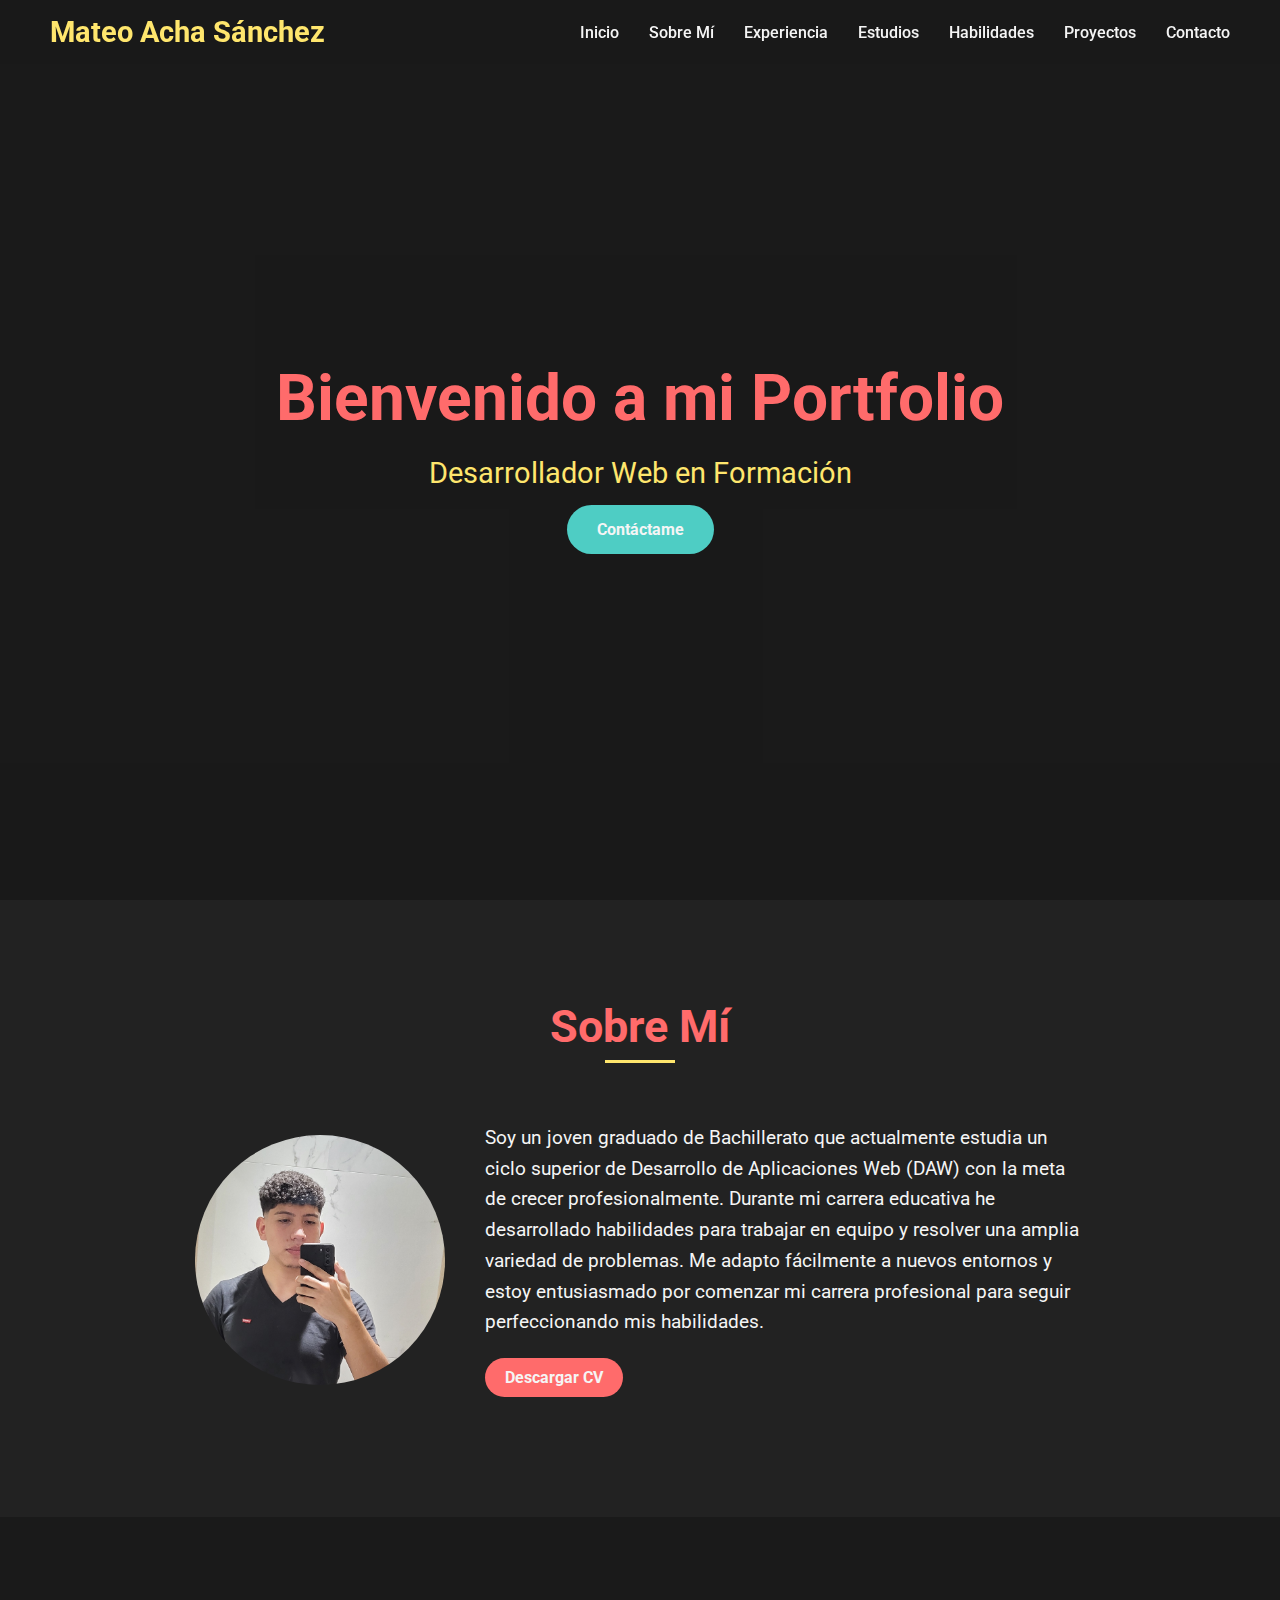
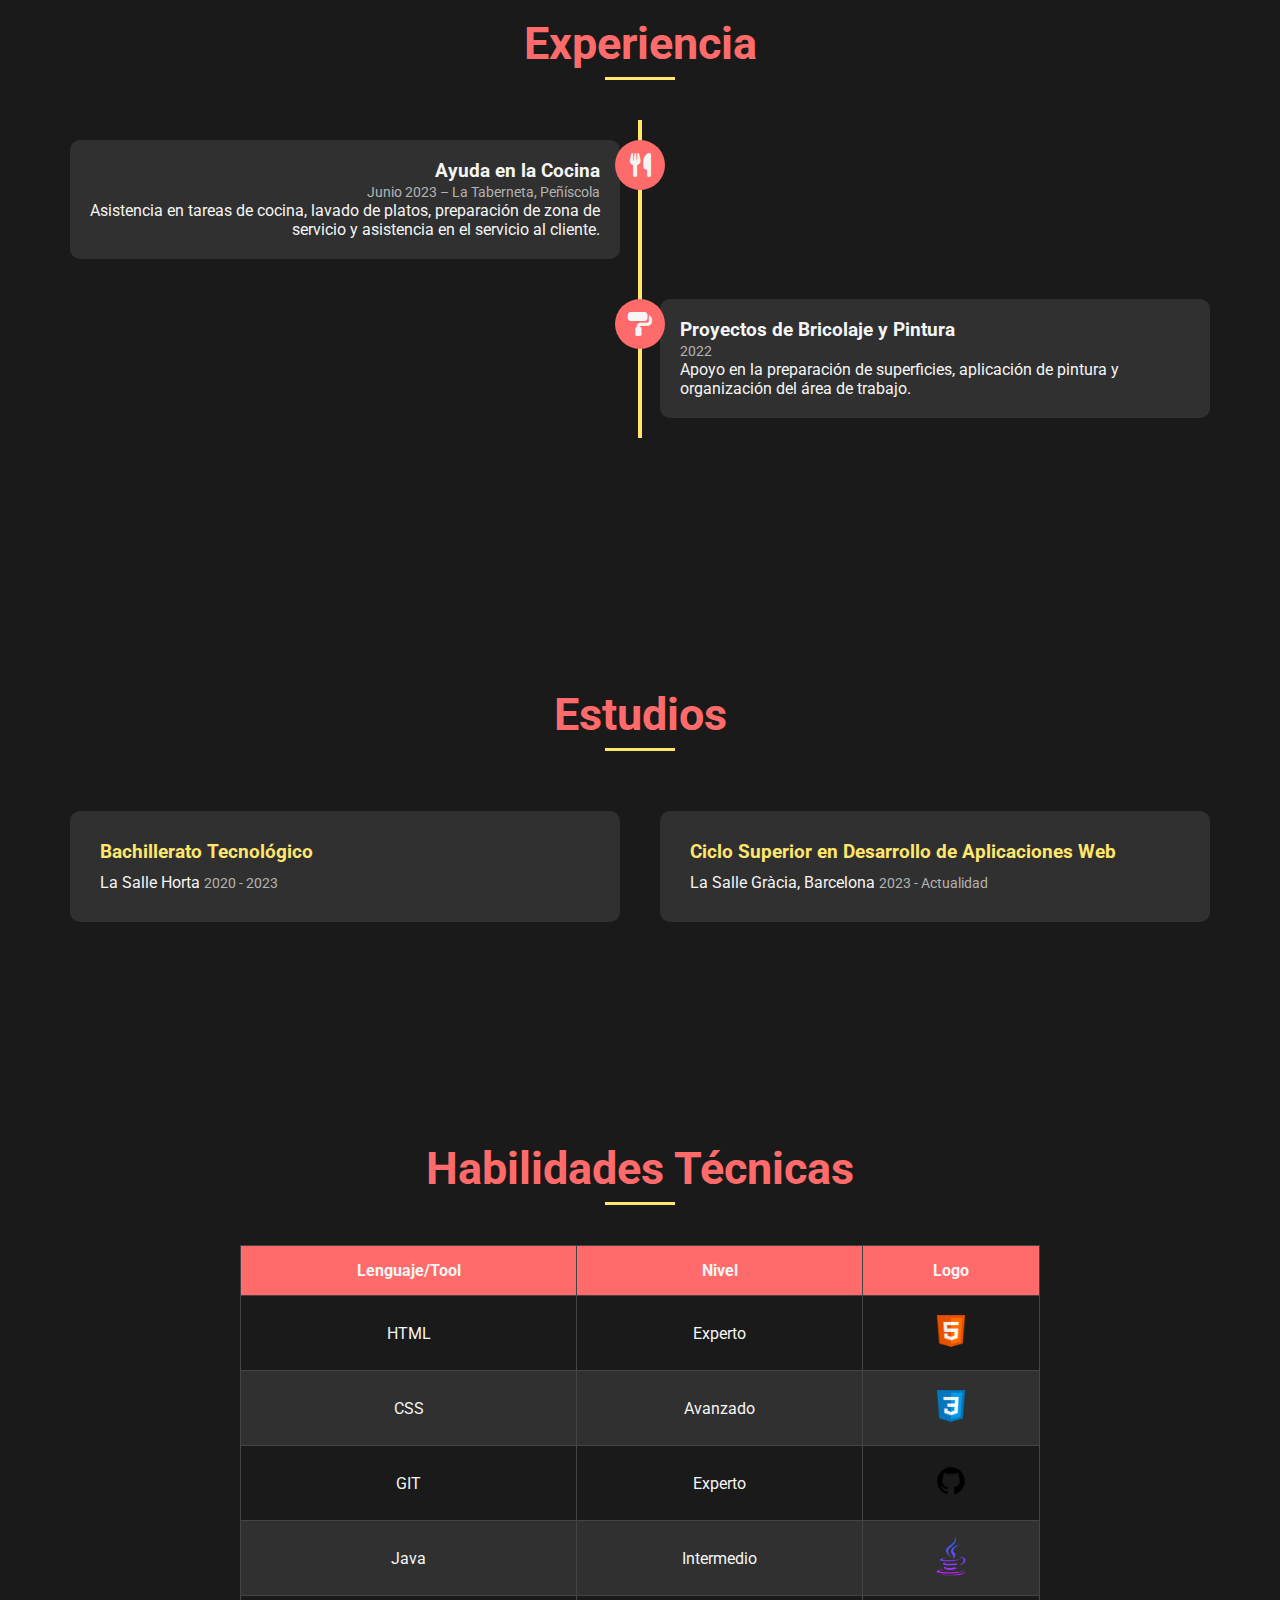
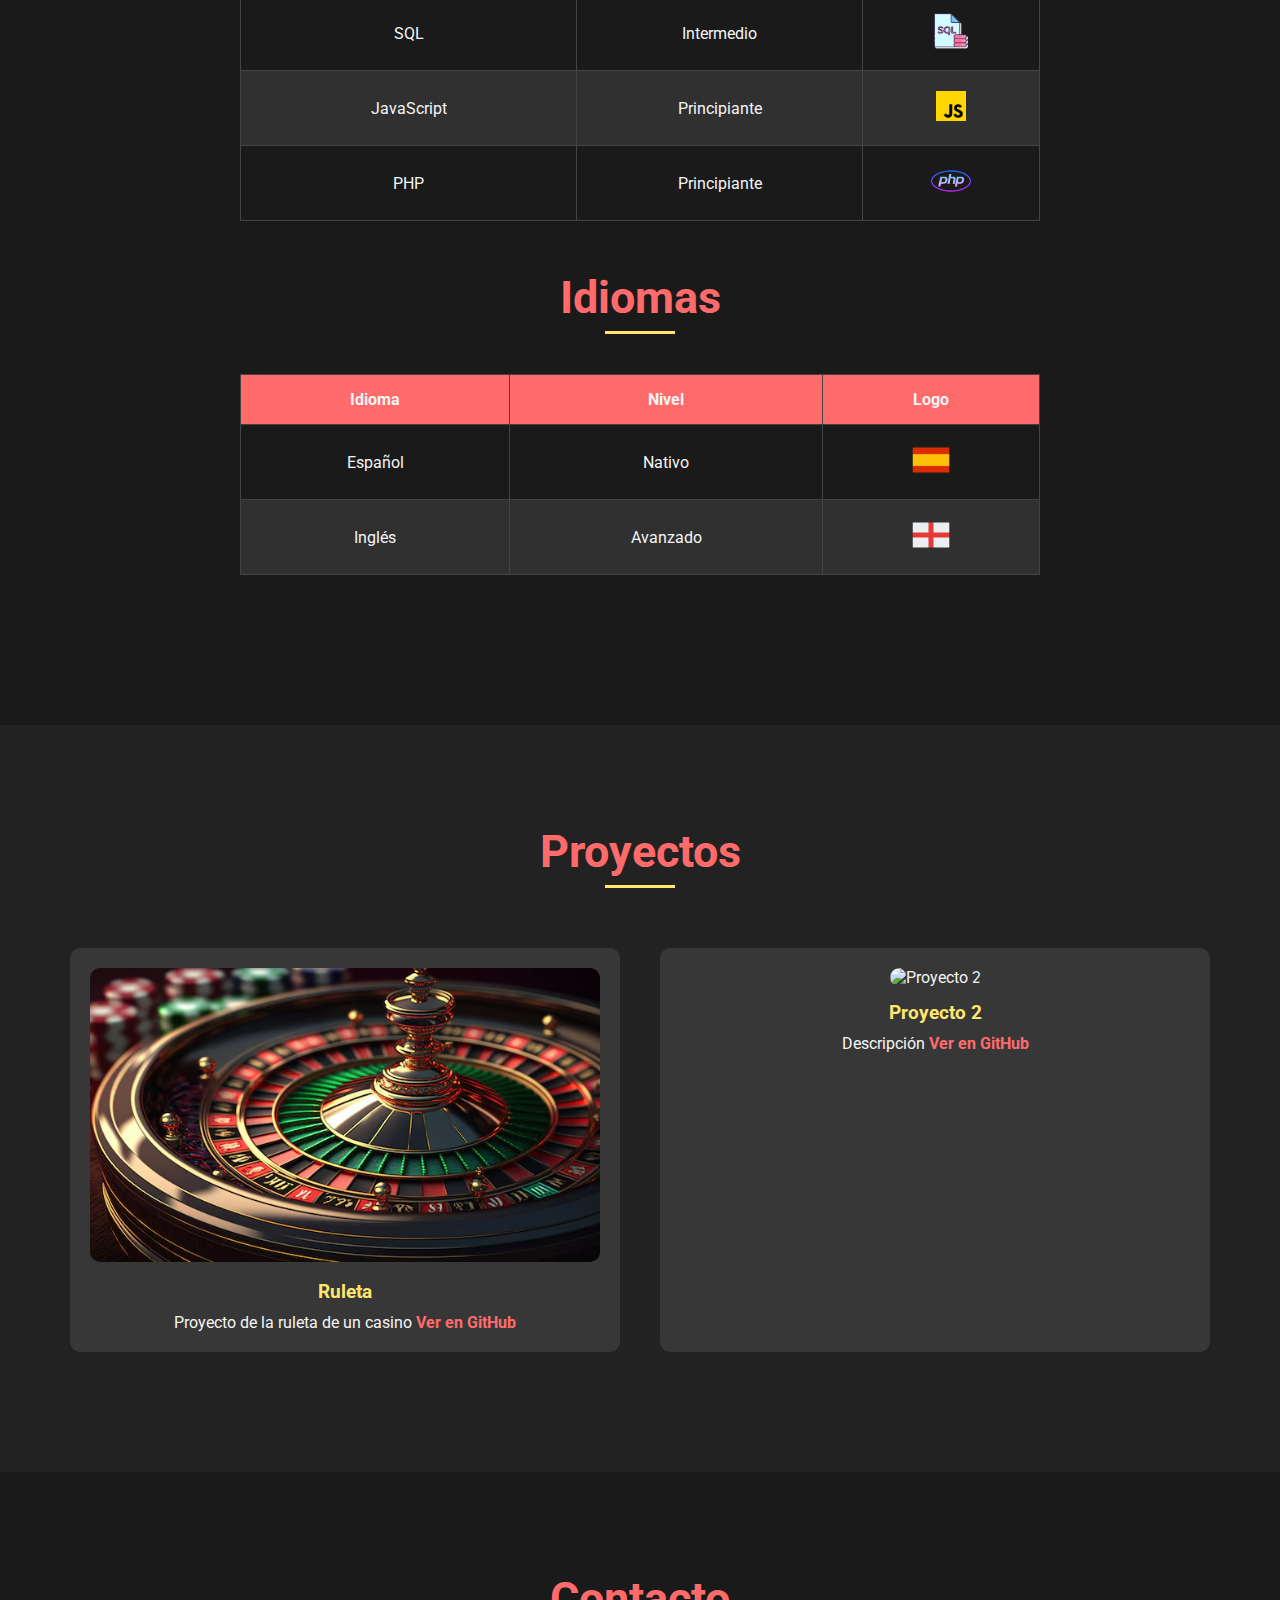
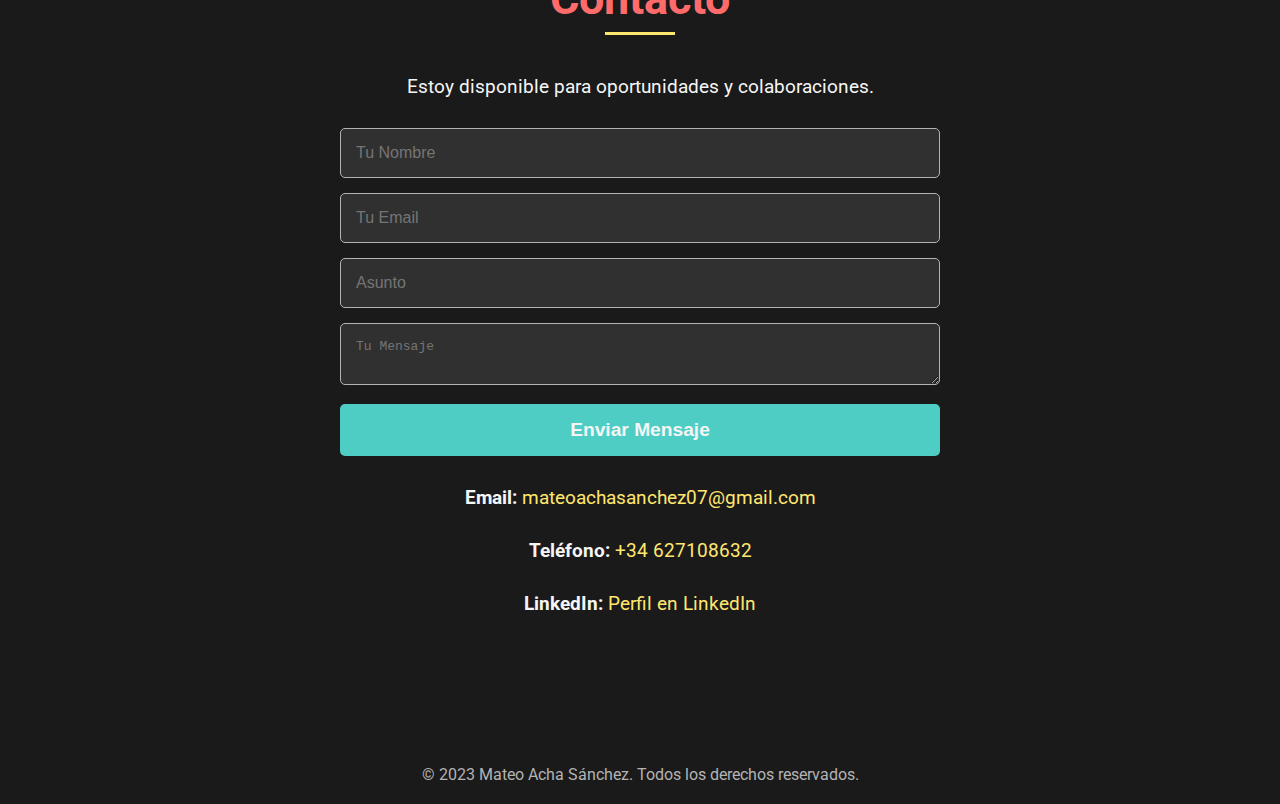
==== index.html @ 6309728a "first commit" ====
<!DOCTYPE html>
<html lang="es">
<head>
  <meta charset="UTF-8">
  <title>Portfolio de Mateo Acha Sánchez</title>
  <meta name="viewport" content="width=device-width, initial-scale=1.0">
  <!-- Enlace a la hoja de estilos -->
  <link rel="stylesheet" href="styles.css">
  <!-- Enlace a Google Fonts para fuentes personalizadas -->
  <link href="https://fonts.googleapis.com/css2?family=Roboto:wght@400;700&display=swap" rel="stylesheet">
  <!-- Enlace a Font Awesome para íconos -->
  <link rel="stylesheet" href="https://cdnjs.cloudflare.com/ajax/libs/font-awesome/6.0.0/css/all.min.css">
</head>
<body>
  <!-- Navegación principal -->
  <nav id="menu">
    <div class="logo">Mateo Acha Sánchez</div>
    <ul>
      <li><a href="#inicio">Inicio</a></li>
      <li><a href="#sobre-mi">Sobre Mí</a></li>
      <li><a href="#experiencia">Experiencia</a></li>
      <li><a href="#estudios">Estudios</a></li>
      <li><a href="#habilidades">Habilidades</a></li>
      <li><a href="#proyectos">Proyectos</a></li>
      <li><a href="#contacto">Contacto</a></li>
    </ul>
    <div class="toggle-menu">
      <!-- Ícono para menú móvil -->
      <span></span>
      <span></span>
      <span></span>
    </div>
  </nav>

  <!-- Sección de inicio con animación -->
  <section id="inicio">
    <div class="overlay"></div>
    <div class="inicio-content">
      <h1 class="titulo-principal">Bienvenido a mi Portfolio</h1>
      <p class="subtitulo">Desarrollador Web en Formación</p>
      <a href="#contacto" class="btn-cta">Contáctame</a>
    </div>
  </section>

  <!-- Sección sobre mí -->
  <section id="sobre-mi">
    <h2>Sobre Mí</h2>
    <div class="sobre-mi-content">
      <img src="imagenes/WhatsApp Image 2024-10-07 at 15.21.50 (1).jpeg" alt="Foto mia" class="foto-perfil">
      <div class="texto-sobre-mi">
        <p>Soy un joven graduado de Bachillerato que actualmente estudia un ciclo superior de Desarrollo de Aplicaciones Web (DAW) con la meta de crecer profesionalmente. Durante mi carrera educativa he desarrollado habilidades para trabajar en equipo y resolver una amplia variedad de problemas. Me adapto fácilmente a nuevos entornos y estoy entusiasmado por comenzar mi carrera profesional para seguir perfeccionando mis habilidades.</p>
        <a href="./pdf/CV-MateoAchá-Español.pdf" class="btn-descargar-cv" download>Descargar CV</a>
      </div>
    </div>
</section>


  <!-- Sección de experiencia -->
  <section id="experiencia">
    <h2>Experiencia</h2>
    <div class="timeline">
      <div class="timeline-item">
        <div class="timeline-icon">
          <i class="fas fa-utensils"></i>
        </div>
        <div class="timeline-content">
          <h3>Ayuda en la Cocina</h3>
          <span class="fecha">Junio 2023 – La Taberneta, Peñíscola</span>
          <p>Asistencia en tareas de cocina, lavado de platos, preparación de zona de servicio y asistencia en el servicio al cliente.</p>
        </div>
      </div>
      <div class="timeline-item">
        <div class="timeline-icon">
          <i class="fas fa-paint-roller"></i>
        </div>
        <div class="timeline-content">
          <h3>Proyectos de Bricolaje y Pintura</h3>
          <span class="fecha">2022</span>
          <p>Apoyo en la preparación de superficies, aplicación de pintura y organización del área de trabajo.</p>
        </div>
      </div>
    </div>
  </section>

  <!-- Sección de estudios -->
  <section id="estudios">
    <h2>Estudios</h2>
    <div class="estudios-content">
      <div class="estudio-item">
        <h3>Bachillerato Tecnológico</h3>
        <span class="institucion">La Salle Horta</span>
        <span class="fecha">2020 - 2023</span>
      </div>
      <div class="estudio-item">
        <h3>Ciclo Superior en Desarrollo de Aplicaciones Web</h3>
        <span class="institucion">La Salle Gràcia, Barcelona</span>
        <span class="fecha">2023 - Actualidad</span>
      </div>
    </div>
  </section>

  <!-- Sección de habilidades -->
  <section id="habilidades">
    <h2>Habilidades Técnicas</h2>
    <div class="habilidades-content">
      <table class="tabla-habilidades">
        <thead>
          <tr>
            <th>Lenguaje/Tool</th>
            <th>Nivel</th>
            <th>Logo</th>
          </tr>
        </thead>
        <tbody>
          <tr>
            <td>HTML</td>
            <td>Experto</td>
            <td><img src="imagenes/icons8-html-48.png" alt="HTML Logo"></td>
          </tr>
          <tr>
            <td>CSS</td>
            <td>Avanzado</td>
            <td><img src="imagenes/icons8-css-48.png" alt="CSS Logo"></td>
          </tr>
          <tr>
            <td>GIT</td>
            <td>Experto</td>
            <td><img src="imagenes/icons8-github-48.png" alt="Git Logo"></td>
          </tr>
          <tr>
            <td>Java</td>
            <td>Intermedio</td>
            <td><img src="imagenes/icons8-logotipo-de-java-coffee-cup-64.png" alt="Java Logo"></td>
          </tr>
          <tr>
            <td>SQL</td>
            <td>Intermedio</td>
            <td><img src="imagenes/icons8-sql-64.png" alt="SQL Logo"></td>
          </tr>
          <tr>
            <td>JavaScript</td>
            <td>Principiante</td>
            <td><img src="imagenes/icons8-javascript-48.png" alt="JavaScript Logo"></td>
          </tr>
          <tr>
            <td>PHP</td>
            <td>Principiante</td>
            <td><img src="imagenes/icons8-php-64.png" alt="PHP Logo"></td>
          </tr>
        </tbody>
      </table>
    </div>
    <h2>Idiomas</h2>
    <div class="habilidades-content">
      <table class="tabla-habilidades">
        <thead>
          <tr>
            <th>Idioma</th>
            <th>Nivel</th>
            <th>Logo</th>
          </tr>
        </thead>
        <tbody>
          <tr>
            <td>Español</td>
            <td>Nativo</td>
            <td><img src="imagenes/icons8-españa-48.png" alt="Español Logo"></td>
          </tr>
          <tr>
            <td>Inglés</td>
            <td>Avanzado</td>
            <td><img src="imagenes/icons8-inglaterra-48.png" alt="Inglés Logo"></td>
          </tr>
        </tbody>
      </table>
    </div>
  </section>

  <!-- Sección de proyectos -->
  <section id="proyectos">
    <h2>Proyectos</h2>
    <div class="proyectos-content">
      <!-- Proyecto 1 -->
      <div class="proyecto-item">
        <img src="imagenes/ilustracion-3d-banner-fondo-juegos-casino-ruleta-dados-elementos-casino-tarjetas-poquer-ai-generativo_91128-2286.avif" alt="Proyecto 1">
        <h3>Ruleta</h3>
        <p>Proyecto de la ruleta de un casino <a href="https://github.com/EseEneZeta/Ruleta" target="_blank">Ver en GitHub</a></p>
      </div>
      <!-- Proyecto 2 -->
      <div class="proyecto-item">
        <img src="proyectos/proyecto2.png" alt="Proyecto 2">
        <h3> Proyecto 2</h3>
        <p>Descripción <a href="https://github.com/tuusuario/proyecto2" target="_blank">Ver en GitHub</a></p>
      </div>
    </div>
  </section>

  <!-- Sección de contacto -->
  <section id="contacto">
    <h2>Contacto</h2>
    <p>Estoy disponible para oportunidades y colaboraciones.</p>
    <form id="contact-form">
      <input type="text" name="nombre" placeholder="Tu Nombre" required>
      <input type="email" name="email" placeholder="Tu Email" required>
      <input type="text" name="asunto" placeholder="Asunto" required>
      <textarea name="mensaje" placeholder="Tu Mensaje" required></textarea>
      <button type="submit">Enviar Mensaje</button>
    </form>
    <div class="info-contacto">
      <p><strong>Email:</strong> <a href="mailto:mateoachasanchez07@gmail.com">mateoachasanchez07@gmail.com</a></p>
      <p><strong>Teléfono:</strong> <a href="tel:+34627108632">+34 627108632</a></p>
      <p><strong>LinkedIn:</strong> <a href="#">Perfil en LinkedIn</a></p>
    </div>
  </section>
  <footer>
    <p>&copy; 2023 Mateo Acha Sánchez. Todos los derechos reservados.</p>
  </footer>
  <script src="script.js"></script>
</body>
</html>
---- styles.css ----
/* Estilos generales */
* {
  margin: 0;
  padding: 0;
  box-sizing: border-box;
}

html {
  scroll-behavior: smooth;
}

body {
  font-family: 'Roboto', sans-serif;
  background-color: #1a1a1a;
  color: #f5f5f5;
}

/* Variables de colores */
:root {
  --color-primario: #ff6b6b;
  --color-secundario: #ffe66d;
  --color-terciario: #4ecdc4;
  --color-fondo: #1a1a1a;
  --color-texto: #f5f5f5;
}

/* Navegación */
nav {
  position: fixed;
  width: 100%;
  background: rgba(26, 26, 26, 0.9);
  display: flex;
  justify-content: space-between;
  align-items: center;
  padding: 15px 50px;
  z-index: 1000;
  transition: background 0.5s;
}

nav.scrolled {
  background: rgba(26, 26, 26, 1);
}

nav .logo {
  font-size: 1.8em;
  font-weight: bold;
  color: var(--color-secundario);
}

nav ul {
  list-style: none;
  display: flex;
  align-items: center;
}

nav ul li {
  margin-left: 30px;
}

nav ul li a {
  text-decoration: none;
  color: var(--color-texto);
  font-weight: 500;
  position: relative;
  transition: color 0.3s;
}

nav ul li a::after {
  content: '';
  position: absolute;
  width: 0%;
  height: 2px;
  background: var(--color-primario);
  left: 0;
  bottom: -5px;
  transition: width 0.3s;
}

nav ul li a:hover::after {
  width: 100%;
}

nav ul li a:hover {
  color: var(--color-primario);
}

/* Menú móvil */
.toggle-menu {
  display: none;
  flex-direction: column;
  cursor: pointer;
}

.toggle-menu span {
  width: 25px;
  height: 3px;
  background: var(--color-texto);
  margin-bottom: 5px;
  transition: all 0.3s;
}

nav.active .toggle-menu span:nth-child(1) {
  transform: rotate(45deg) translate(5px, 5px);
}

nav.active .toggle-menu span:nth-child(2) {
  opacity: 0;
}

nav.active .toggle-menu span:nth-child(3) {
  transform: rotate(-45deg) translate(5px, -5px);
}

nav.active ul {
  display: flex;
  flex-direction: column;
  position: absolute;
  top: 70px;
  right: 50px;
  background: rgba(26, 26, 26, 0.9);
  padding: 20px;
  border-radius: 10px;
}

nav.active ul li {
  margin: 10px 0;
}

/* Sección de inicio */
#inicio {
  position: relative;
  display: flex;
  align-items: center;
  justify-content: center;
  height: 100vh;
  background: url('imagenes/futuristic_background.jpg') no-repeat center center/cover;
}

#inicio .overlay {
  position: absolute;
  top: 0;
  left: 0;
  width: 100%;
  height: 100%;
  background-color: rgba(26, 26, 26, 0.7);
}

.inicio-content {
  position: relative;
  text-align: center;
  color: var(--color-texto);
  animation: fadeIn 2s ease-in-out;
}

.titulo-principal {
  font-size: 4em;
  margin-bottom: 20px;
  animation: slideInDown 1s ease-in-out;
  color: var(--color-primario);
}

.subtitulo {
  font-size: 1.8em;
  margin-bottom: 30px;
  animation: slideInUp 1s ease-in-out;
  color: var(--color-secundario);
}

.btn-cta {
  text-decoration: none;
  color: var(--color-texto);
  background: var(--color-terciario);
  padding: 15px 30px;
  border-radius: 30px;
  font-weight: bold;
  transition: background 0.3s;
}

.btn-cta:hover {
  background: var(--color-primario);
}

/* Secciones generales */
section {
  padding: 100px 50px;
}

section h2 {
  text-align: center;
  margin-bottom: 50px;
  font-size: 2.8em;
  color: var(--color-primario);
  position: relative;
}

section h2::after {
  content: '';
  position: absolute;
  width: 70px;
  height: 3px;
  background: var(--color-secundario);
  left: 50%;
  transform: translateX(-50%);
  bottom: -10px;
}

/* Sección sobre mí */
#sobre-mi {
  background-color: #222;
}

.sobre-mi-content {
  display: flex;
  align-items: center;
  justify-content: center;
  flex-wrap: wrap;
}

.foto-perfil {
  border-radius: 50%;
  width: 250px;
  height: 250px;
  object-fit: cover;
  margin: 20px;
  animation: fadeIn 2s ease-in-out;
}

.texto-sobre-mi {
  max-width: 600px;
  margin: 20px;
  animation: fadeInUp 2s ease-in-out;
}

.texto-sobre-mi p {
  font-size: 1.2em;
  line-height: 1.6;
  color: var(--color-texto);
}

.btn-descargar-cv {
  display: inline-block;
  margin-top: 20px;
  text-decoration: none;
  color: var(--color-texto);
  background: var(--color-primario);
  padding: 10px 20px;
  border-radius: 30px;
  font-weight: bold;
  transition: background 0.3s;
}

.btn-descargar-cv:hover {
  background: var(--color-secundario);
}

/* Sección de experiencia */
.timeline {
  position: relative;
  margin: 50px 0;
}

.timeline::before {
  content: '';
  position: absolute;
  width: 4px;
  height: 100%;
  background: var(--color-secundario);
  left: 50%;
  transform: translateX(-50%);
}

.timeline-item {
  position: relative;
  width: 50%;
  padding: 20px;
  box-sizing: border-box;
}

.timeline-item:nth-child(odd) {
  left: 0;
  text-align: right;
}

.timeline-item:nth-child(even) {
  left: 50%;
}

.timeline-item .timeline-icon {
  position: absolute;
  top: 20px;
  width: 50px;
  height: 50px;
  background: var(--color-primario);
  border-radius: 50%;
  display: flex;
  align-items: center;
  justify-content: center;
  color: var(--color-texto);
  font-size: 1.5em;
}

.timeline-item:nth-child(odd) .timeline-icon {
  right: -25px;
}

.timeline-item:nth-child(even) .timeline-icon {
  left: -25px;
}

.timeline-item .timeline-content {
  background: rgba(245, 245, 245, 0.1);
  padding: 20px;
  border-radius: 10px;
  animation: fadeInUp 1s ease-in-out;
}

.timeline-item .fecha {
  font-size: 0.9em;
  color: #b3b3b3;
}

/* Sección de estudios */
.estudios-content {
  display: flex;
  flex-wrap: wrap;
  justify-content: center;
}

.estudio-item {
  background: rgba(245, 245, 245, 0.1);
  padding: 30px;
  margin: 20px;
  border-radius: 10px;
  flex: 1 1 300px;
  animation: fadeInUp 1s ease-in-out;
}

.estudio-item h3 {
  margin-bottom: 10px;
  color: var(--color-secundario);
}

.estudio-item .institucion {
  font-size: 1em;
  color: var(--color-texto);
}

.estudio-item .fecha {
  font-size: 0.9em;
  color: #b3b3b3;
}

/* Sección de habilidades */
.habilidades-content {
  display: flex;
  flex-direction: column;
  align-items: center;
}

.tabla-habilidades {
  width: 100%;
  max-width: 800px;
  border-collapse: collapse;
  margin-bottom: 50px;
}

.tabla-habilidades th, .tabla-habilidades td {
  border: 1px solid #444;
  padding: 15px;
  text-align: center;
  color: var(--color-texto);
}

.tabla-habilidades th {
  background: var(--color-primario);
  color: var(--color-texto);
  font-weight: bold;
}

.tabla-habilidades tr:nth-child(even) {
  background: rgba(245, 245, 245, 0.1);
}

.tabla-habilidades img {
  width: 40px;
  height: 40px;
}

/* Sección de proyectos */
#proyectos {
  background-color: #222;
}

.proyectos-content {
  display: flex;
  flex-wrap: wrap;
  justify-content: center;
}

.proyecto-item {
  background: rgba(245, 245, 245, 0.1);
  padding: 20px;
  margin: 20px;
  border-radius: 10px;
  flex: 1 1 300px;
  text-align: center;
  animation: fadeInUp 1s ease-in-out;
}

.proyecto-item img {
  width: 100%;
  height: auto;
  border-radius: 10px;
}

.proyecto-item h3 {
  margin-top: 15px;
  color: var(--color-secundario);
}

.proyecto-item p {
  color: var(--color-texto);
  margin-top: 10px;
}

.proyecto-item a {
  color: var(--color-primario);
  text-decoration: none;
  font-weight: bold;
}

.proyecto-item a:hover {
  text-decoration: underline;
}

/* Sección de contacto */
#contacto {
  background: url('imagenes/contacto_bg.jpg') no-repeat center center/cover;
  position: relative;
}

#contacto::before {
  content: '';
  position: absolute;
  top: 0;
  left: 0;
  width: 100%;
  height: 100%;
  background-color: rgba(26, 26, 26, 0.8);
}

#contacto h2, #contacto p, #contacto form, #contacto .info-contacto {
  position: relative;
  z-index: 1;
}

#contacto p {
  text-align: center;
  margin-bottom: 30px;
  font-size: 1.2em;
}

#contact-form {
  max-width: 600px;
  margin: 0 auto;
}

#contact-form input, #contact-form textarea {
  width: 100%;
  margin-bottom: 15px;
  padding: 15px;
  background: rgba(245, 245, 245, 0.1);
  border: 1px solid #b3b3b3;
  color: var(--color-texto);
  font-size: 1em;
  border-radius: 5px;
}

#contact-form button {
  width: 100%;
  padding: 15px;
  background: var(--color-terciario);
  border: none;
  color: var(--color-texto);
  font-size: 1.2em;
  font-weight: bold;
  border-radius: 5px;
  cursor: pointer;
  transition: background 0.3s;
}

#contact-form button:hover {
  background: var(--color-primario);
}

.info-contacto {
  text-align: center;
  margin-top: 30px;
}

.info-contacto p {
  margin: 5px 0;
}

.info-contacto a {
  color: var(--color-secundario);
  text-decoration: none;
}

.info-contacto a:hover {
  text-decoration: underline;
}

/* Pie de página */
footer {
  background: #1a1a1a;
  text-align: center;
  padding: 20px;
}

footer p {
  color: #b3b3b3;
}

/* Animaciones */
@keyframes fadeIn {
  from { opacity: 0; }
  to { opacity: 1; }
}

@keyframes slideInDown {
  from { opacity: 0; transform: translateY(-50px); }
  to { opacity: 1; transform: translateY(0); }
}

@keyframes slideInUp {
  from { opacity: 0; transform: translateY(50px); }
  to { opacity: 1; transform: translateY(0); }
}

@keyframes fadeInUp {
  from { opacity: 0; transform: translateY(20px); }
  to { opacity: 1; transform: translateY(0); }
}

/* Responsive Design */
@media (max-width: 992px) {
  nav {
    padding: 15px 30px;
  }

  .timeline-item {
    width: 100%;
    left: 0 !important;
    text-align: left !important;
    margin-bottom: 50px;
  }

  .timeline-item .timeline-icon {
    left: calc(50% - 25px) !important;
  }

  nav ul {
    display: none;
  }

  .toggle-menu {
    display: flex;
  }
}

@media (max-width: 768px) {
  .inicio-content .titulo-principal {
    font-size: 3em;
  }

  .inicio-content .subtitulo {
    font-size: 1.5em;
  }

  section {
    padding: 80px 20px;
  }

  .tabla-habilidades, .proyecto-item {
    width: 100%;
  }
}

@media (max-width: 576px) {
  .inicio-content .titulo-principal {
    font-size: 2.5em;
  }

  .inicio-content .subtitulo {
    font-size: 1.2em;
  }

  .estudio-item, .proyecto-item {
    flex: 1 1 100%;
  }
}
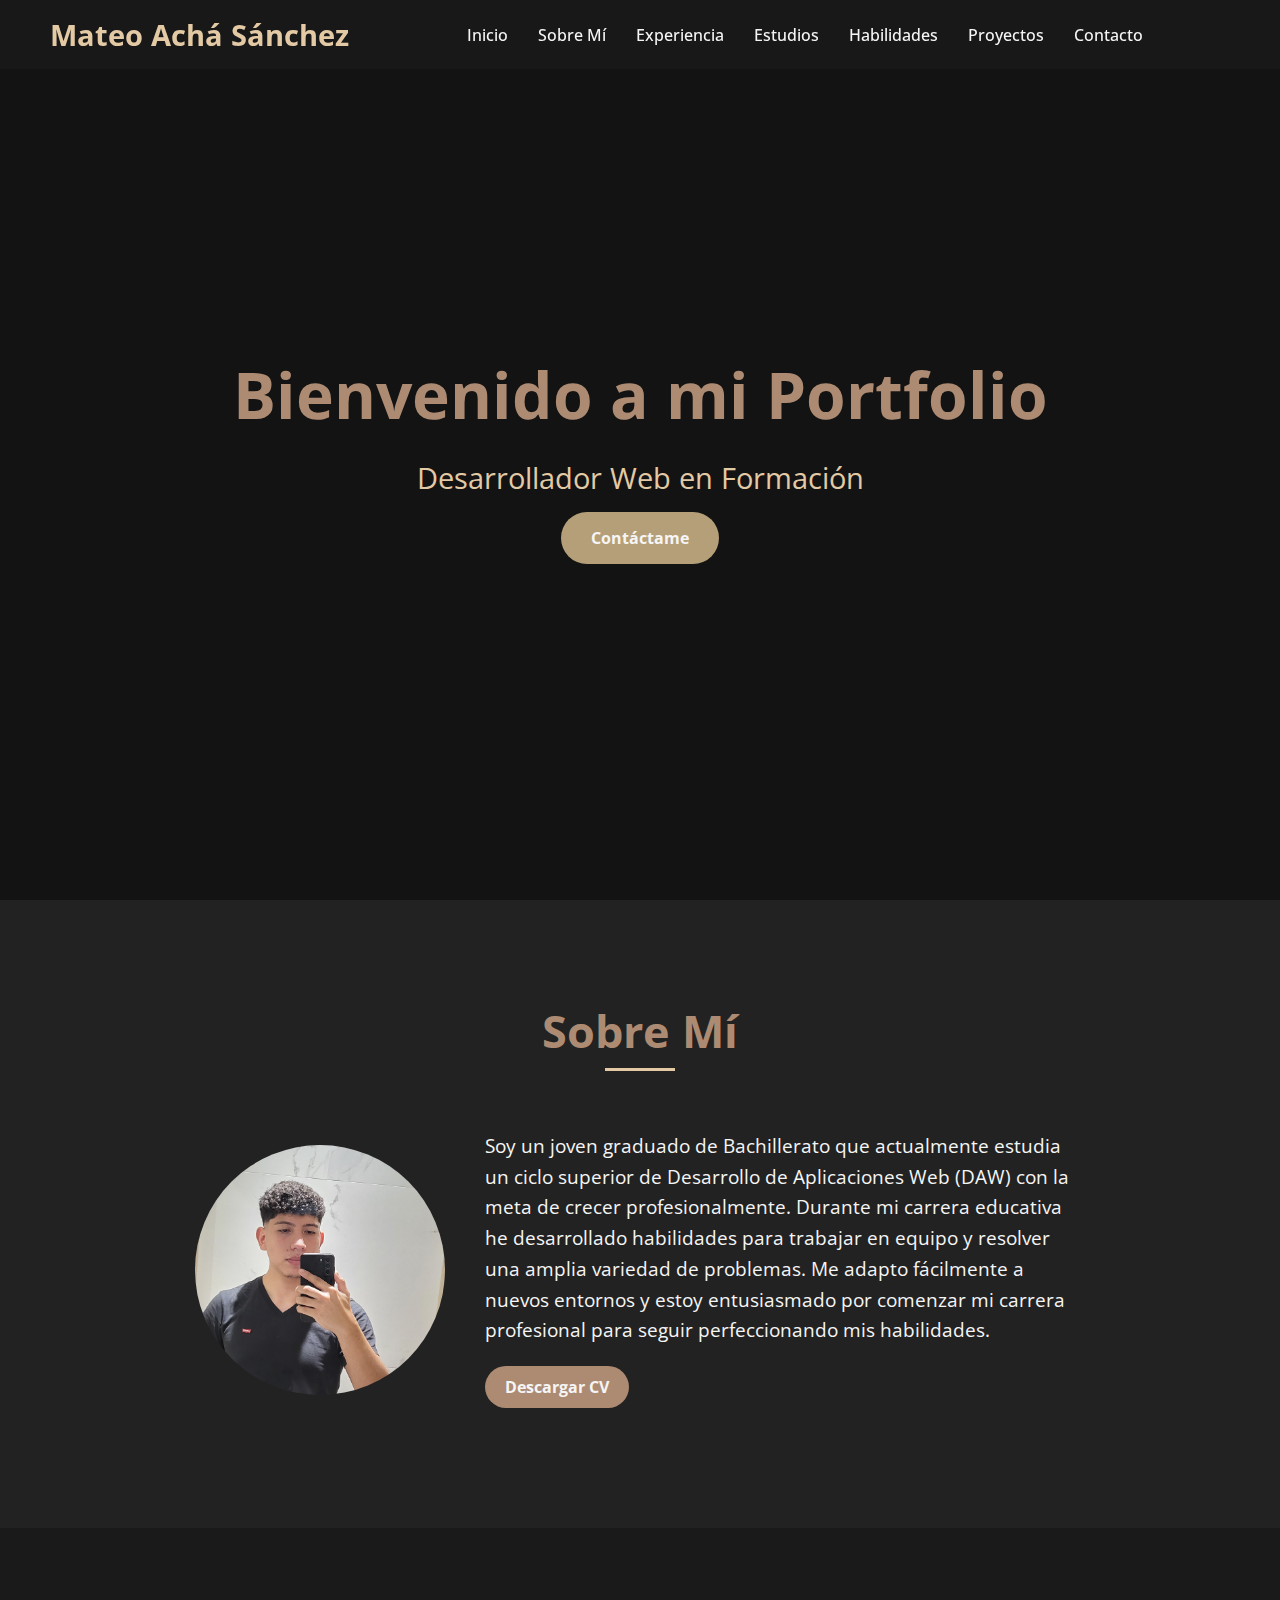
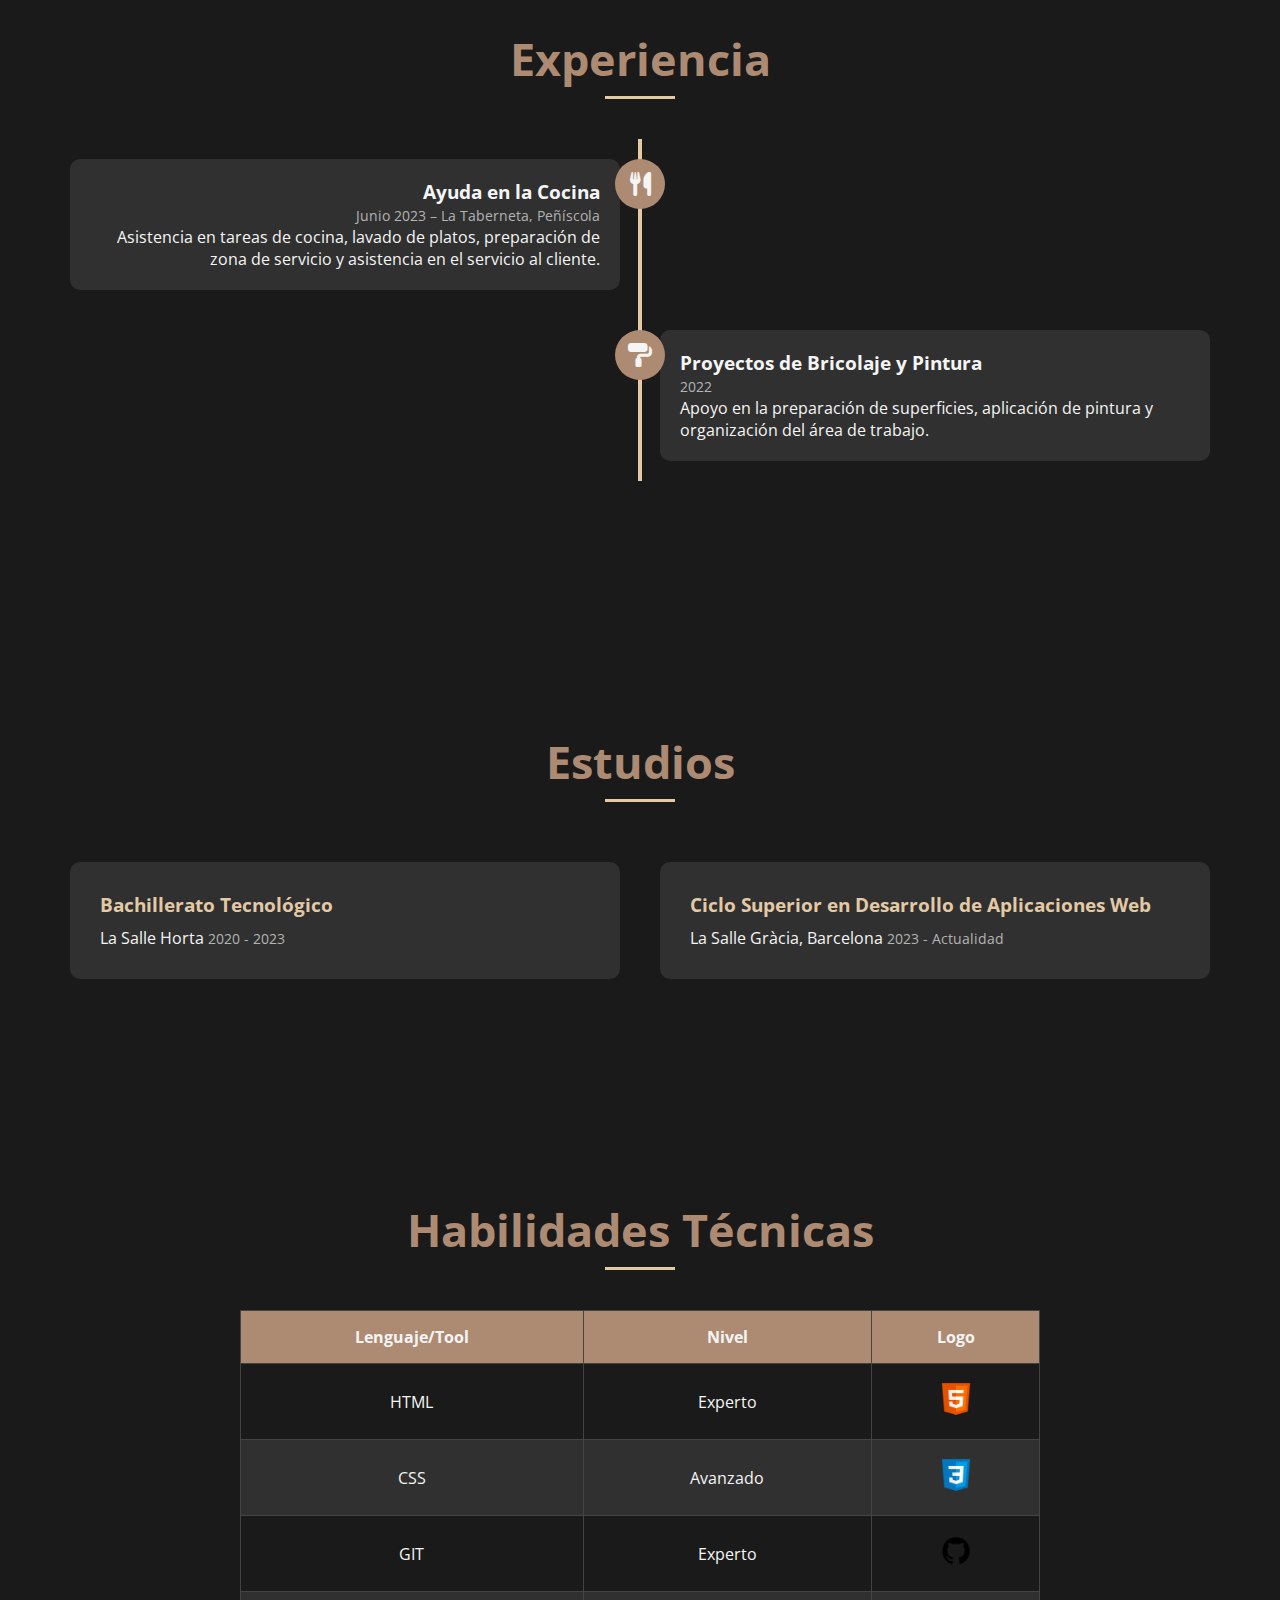
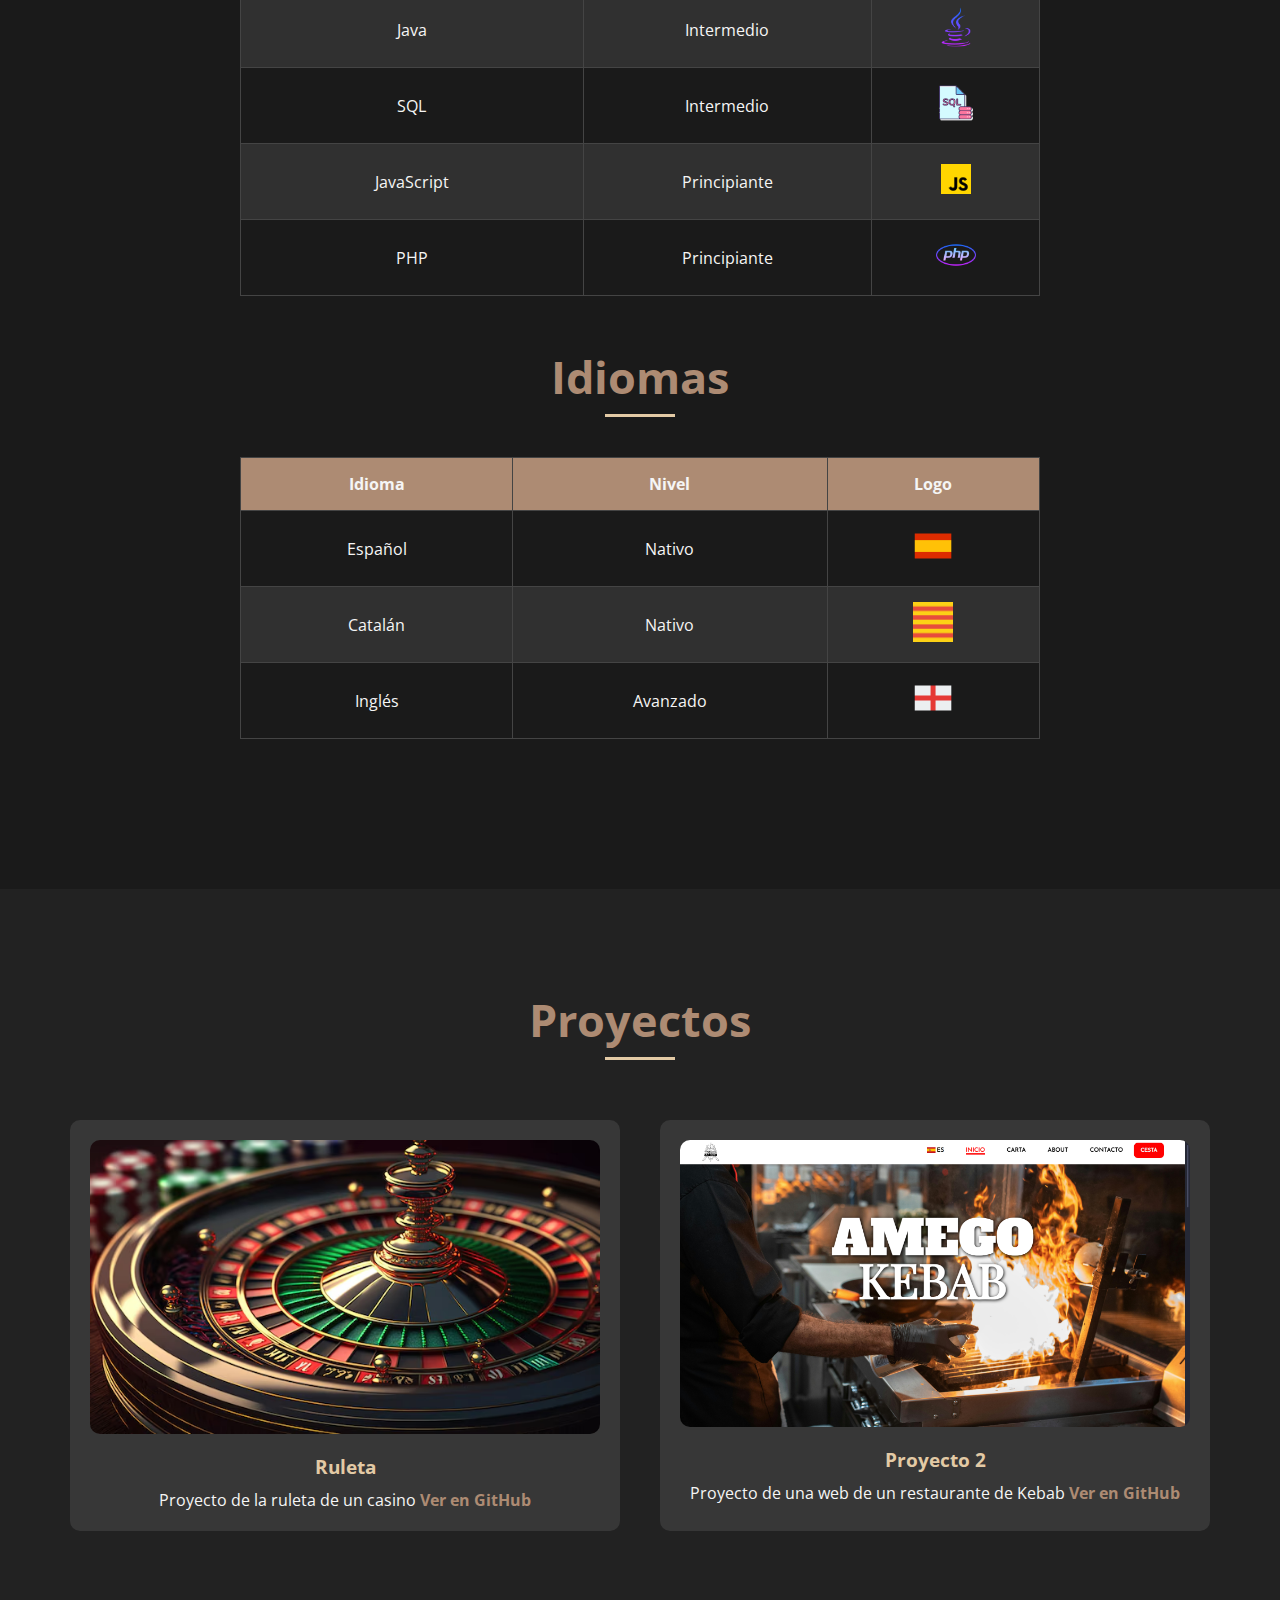
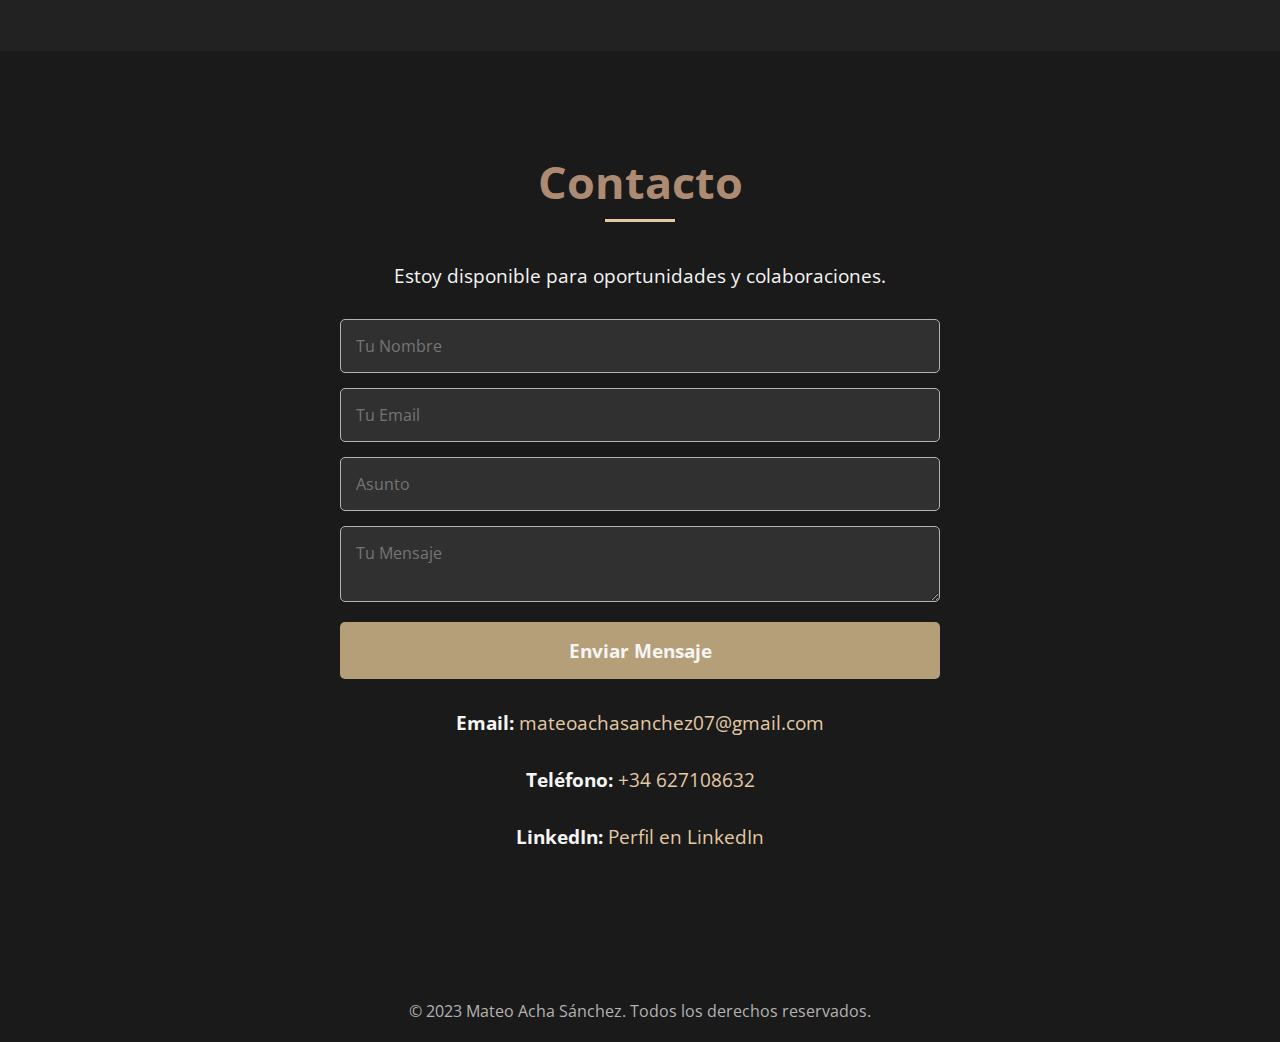
==== commit 83a98bd3: "Mejora del portfolio" ====
--- a/index.html
+++ b/index.html
@@ -2,19 +2,21 @@
 <html lang="es">
 <head>
   <meta charset="UTF-8">
-  <title>Portfolio de Mateo Acha Sánchez</title>
+  <title>Portfolio de Mateo Achá Sánchez</title>
   <meta name="viewport" content="width=device-width, initial-scale=1.0">
   <!-- Enlace a la hoja de estilos -->
   <link rel="stylesheet" href="styles.css">
-  <!-- Enlace a Google Fonts para fuentes personalizadas -->
-  <link href="https://fonts.googleapis.com/css2?family=Roboto:wght@400;700&display=swap" rel="stylesheet">
+  <!-- Fuente -->
+  <link rel="preconnect" href="https://fonts.googleapis.com">
+  <link rel="preconnect" href="https://fonts.gstatic.com" crossorigin>
+  <link href="https://fonts.googleapis.com/css2?family=Open+Sans:ital,wght@0,300..800;1,300..800&display=swap" rel="stylesheet">
   <!-- Enlace a Font Awesome para íconos -->
   <link rel="stylesheet" href="https://cdnjs.cloudflare.com/ajax/libs/font-awesome/6.0.0/css/all.min.css">
 </head>
 <body>
   <!-- Navegación principal -->
   <nav id="menu">
-    <div class="logo">Mateo Acha Sánchez</div>
+    <div class="logo">Mateo Achá Sánchez</div>
     <ul>
       <li><a href="#inicio">Inicio</a></li>
       <li><a href="#sobre-mi">Sobre Mí</a></li>
@@ -34,7 +36,28 @@
 
   <!-- Sección de inicio con animación -->
   <section id="inicio">
+    <!-- Capa de superposición -->
     <div class="overlay"></div>
+
+    <!-- Animación de fondo con círculos -->
+    <div class="area">
+      <ul class="circles">
+        <li></li>
+        <li></li>
+        <li></li>
+        <li></li>
+        <li></li>
+        <li></li>
+        <li></li>
+        <li></li>
+        <li></li>
+        <li></li>
+        <li></li>
+        <li>
+      </ul>
+    </div>
+
+    <!-- Contenido de la sección de inicio -->
     <div class="inicio-content">
       <h1 class="titulo-principal">Bienvenido a mi Portfolio</h1>
       <p class="subtitulo">Desarrollador Web en Formación</p>
@@ -52,7 +75,10 @@
         <a href="./pdf/CV-MateoAchá-Español.pdf" class="btn-descargar-cv" download>Descargar CV</a>
       </div>
     </div>
-</section>
+  </section>
+</body>
+</html>
+
 
 
   <!-- Sección de experiencia -->
@@ -165,6 +191,11 @@
             <td>Español</td>
             <td>Nativo</td>
             <td><img src="imagenes/icons8-españa-48.png" alt="Español Logo"></td>
+          </tr>
+          <tr>
+            <td>Catalán</td>
+            <td>Nativo</td>
+            <td><img src="imagenes/bandera.png" alt="Catalán logo"></td>
           </tr>
           <tr>
             <td>Inglés</td>
@@ -188,9 +219,9 @@
       </div>
       <!-- Proyecto 2 -->
       <div class="proyecto-item">
-        <img src="proyectos/proyecto2.png" alt="Proyecto 2">
+        <img src="imagenes/Captura de pantalla 2024-12-13 161014.png" alt="Proyecto 2">
         <h3> Proyecto 2</h3>
-        <p>Descripción <a href="https://github.com/tuusuario/proyecto2" target="_blank">Ver en GitHub</a></p>
+        <p>Proyecto de una web de un restaurante de Kebab <a href="https://github.com/EseEneZeta/Restaurante-Kebab" target="_blank">Ver en GitHub</a></p>
       </div>
     </div>
   </section>
@@ -199,20 +230,20 @@
   <section id="contacto">
     <h2>Contacto</h2>
     <p>Estoy disponible para oportunidades y colaboraciones.</p>
-    <form id="contact-form">
+    <form id="contact-form" action="https://formspree.io/f/mbljeevl" method="POST">
       <input type="text" name="nombre" placeholder="Tu Nombre" required>
       <input type="email" name="email" placeholder="Tu Email" required>
       <input type="text" name="asunto" placeholder="Asunto" required>
       <textarea name="mensaje" placeholder="Tu Mensaje" required></textarea>
       <button type="submit">Enviar Mensaje</button>
-    </form>
+    </form>    
     <div class="info-contacto">
       <p><strong>Email:</strong> <a href="mailto:mateoachasanchez07@gmail.com">mateoachasanchez07@gmail.com</a></p>
       <p><strong>Teléfono:</strong> <a href="tel:+34627108632">+34 627108632</a></p>
       <p><strong>LinkedIn:</strong> <a href="#">Perfil en LinkedIn</a></p>
     </div>
-  </section>
-  <footer>
+</section>
+ <footer>
     <p>&copy; 2023 Mateo Acha Sánchez. Todos los derechos reservados.</p>
   </footer>
   <script src="script.js"></script>
--- a/styles.css
+++ b/styles.css
@@ -1,5 +1,6 @@
 /* Estilos generales */
 * {
+  font-family:'Open sans';
   margin: 0;
   padding: 0;
   box-sizing: border-box;
@@ -17,9 +18,9 @@
 
 /* Variables de colores */
 :root {
-  --color-primario: #ff6b6b;
-  --color-secundario: #ffe66d;
-  --color-terciario: #4ecdc4;
+  --color-primario: #AD8B73;
+  --color-secundario: #E3CAA5;
+  --color-terciario: #B59F78;
   --color-fondo: #1a1a1a;
   --color-texto: #f5f5f5;
 }
@@ -84,48 +85,6 @@
   color: var(--color-primario);
 }
 
-/* Menú móvil */
-.toggle-menu {
-  display: none;
-  flex-direction: column;
-  cursor: pointer;
-}
-
-.toggle-menu span {
-  width: 25px;
-  height: 3px;
-  background: var(--color-texto);
-  margin-bottom: 5px;
-  transition: all 0.3s;
-}
-
-nav.active .toggle-menu span:nth-child(1) {
-  transform: rotate(45deg) translate(5px, 5px);
-}
-
-nav.active .toggle-menu span:nth-child(2) {
-  opacity: 0;
-}
-
-nav.active .toggle-menu span:nth-child(3) {
-  transform: rotate(-45deg) translate(5px, -5px);
-}
-
-nav.active ul {
-  display: flex;
-  flex-direction: column;
-  position: absolute;
-  top: 70px;
-  right: 50px;
-  background: rgba(26, 26, 26, 0.9);
-  padding: 20px;
-  border-radius: 10px;
-}
-
-nav.active ul li {
-  margin: 10px 0;
-}
-
 /* Sección de inicio */
 #inicio {
   position: relative;
@@ -133,7 +92,6 @@
   align-items: center;
   justify-content: center;
   height: 100vh;
-  background: url('imagenes/futuristic_background.jpg') no-repeat center center/cover;
 }
 
 #inicio .overlay {
@@ -158,6 +116,142 @@
   animation: slideInDown 1s ease-in-out;
   color: var(--color-primario);
 }
+
+/* Animación de fondo con círculos */
+.area {
+  background: #040404;
+  background: -webkit-linear-gradient(to left, #8f94fb, #4e54c8);
+  width: 100%;
+  height: 100vh;
+  position: absolute;
+  top: 0;
+  left: 0;
+  z-index: -1;
+}
+
+.circles {
+  position: absolute;
+  top: 0;
+  left: 0;
+  width: 100%;
+  height: 100%;
+  overflow: hidden;
+}
+
+.circles li {
+  position: absolute;
+  display: block;
+  list-style: none;
+  width: 20px;
+  height: 20px;
+  background: rgba(255, 255, 255, 0.837);
+  animation: animate 25s linear infinite;
+  bottom: -150px;
+}
+
+.circles li:nth-child(1) {
+  left: 25%;
+  width: 80px;
+  height: 80px;
+  animation-delay: 0s;
+}
+
+.circles li:nth-child(2) {
+  left: 10%;
+  width: 20px;
+  height: 20px;
+  animation-delay: 2s;
+  animation-duration: 12s;
+}
+
+.circles li:nth-child(3) {
+  left: 70%;
+  width: 20px;
+  height: 20px;
+  animation-delay: 4s;
+}
+
+.circles li:nth-child(4) {
+  left: 40%;
+  width: 60px;
+  height: 60px;
+  animation-delay: 0s;
+  animation-duration: 18s;
+}
+
+.circles li:nth-child(5) {
+  left: 65%;
+  width: 20px;
+  height: 20px;
+  animation-delay: 0s;
+}
+
+.circles li:nth-child(6) {
+  left: 75%;
+  width: 110px;
+  height: 110px;
+  animation-delay: 3s;
+}
+
+.circles li:nth-child(7) {
+  left: 35%;
+  width: 150px;
+  height: 150px;
+  animation-delay: 7s;
+}
+
+.circles li:nth-child(8) {
+  left: 50%;
+  width: 25px;
+  height: 25px;
+  animation-delay: 15s;
+  animation-duration: 45s;
+}
+
+.circles li:nth-child(9) {
+  left: 20%;
+  width: 15px;
+  height: 15px;
+  animation-delay: 2s;
+  animation-duration: 35s;
+}
+
+.circles li:nth-child(10) {
+  left: 85%;
+  width: 150px;
+  height: 150px;
+  animation-delay: 0s;
+  animation-duration: 11s;
+}
+.circles li:nth-child(11) {
+  left: 10%;
+  width: 120px;
+  height: 120px;
+  animation-delay: 0s;
+  animation-duration: 7s;
+}
+.circles li:nth-child(12) {
+  left: 70%;
+  width: 100px;
+  height: 100px;
+  animation-delay: 0s;
+  animation-duration: 6s;
+}
+
+@keyframes animate {
+  0% {
+    transform: translateY(0) rotate(0deg);
+    opacity: 1;
+    border-radius: 0;
+  }
+
+  100% {
+    transform: translateY(-1000px) rotate(720deg);
+    opacity: 0;
+    border-radius: 50%;
+  }
+}
+
 
 .subtitulo {
   font-size: 1.8em;
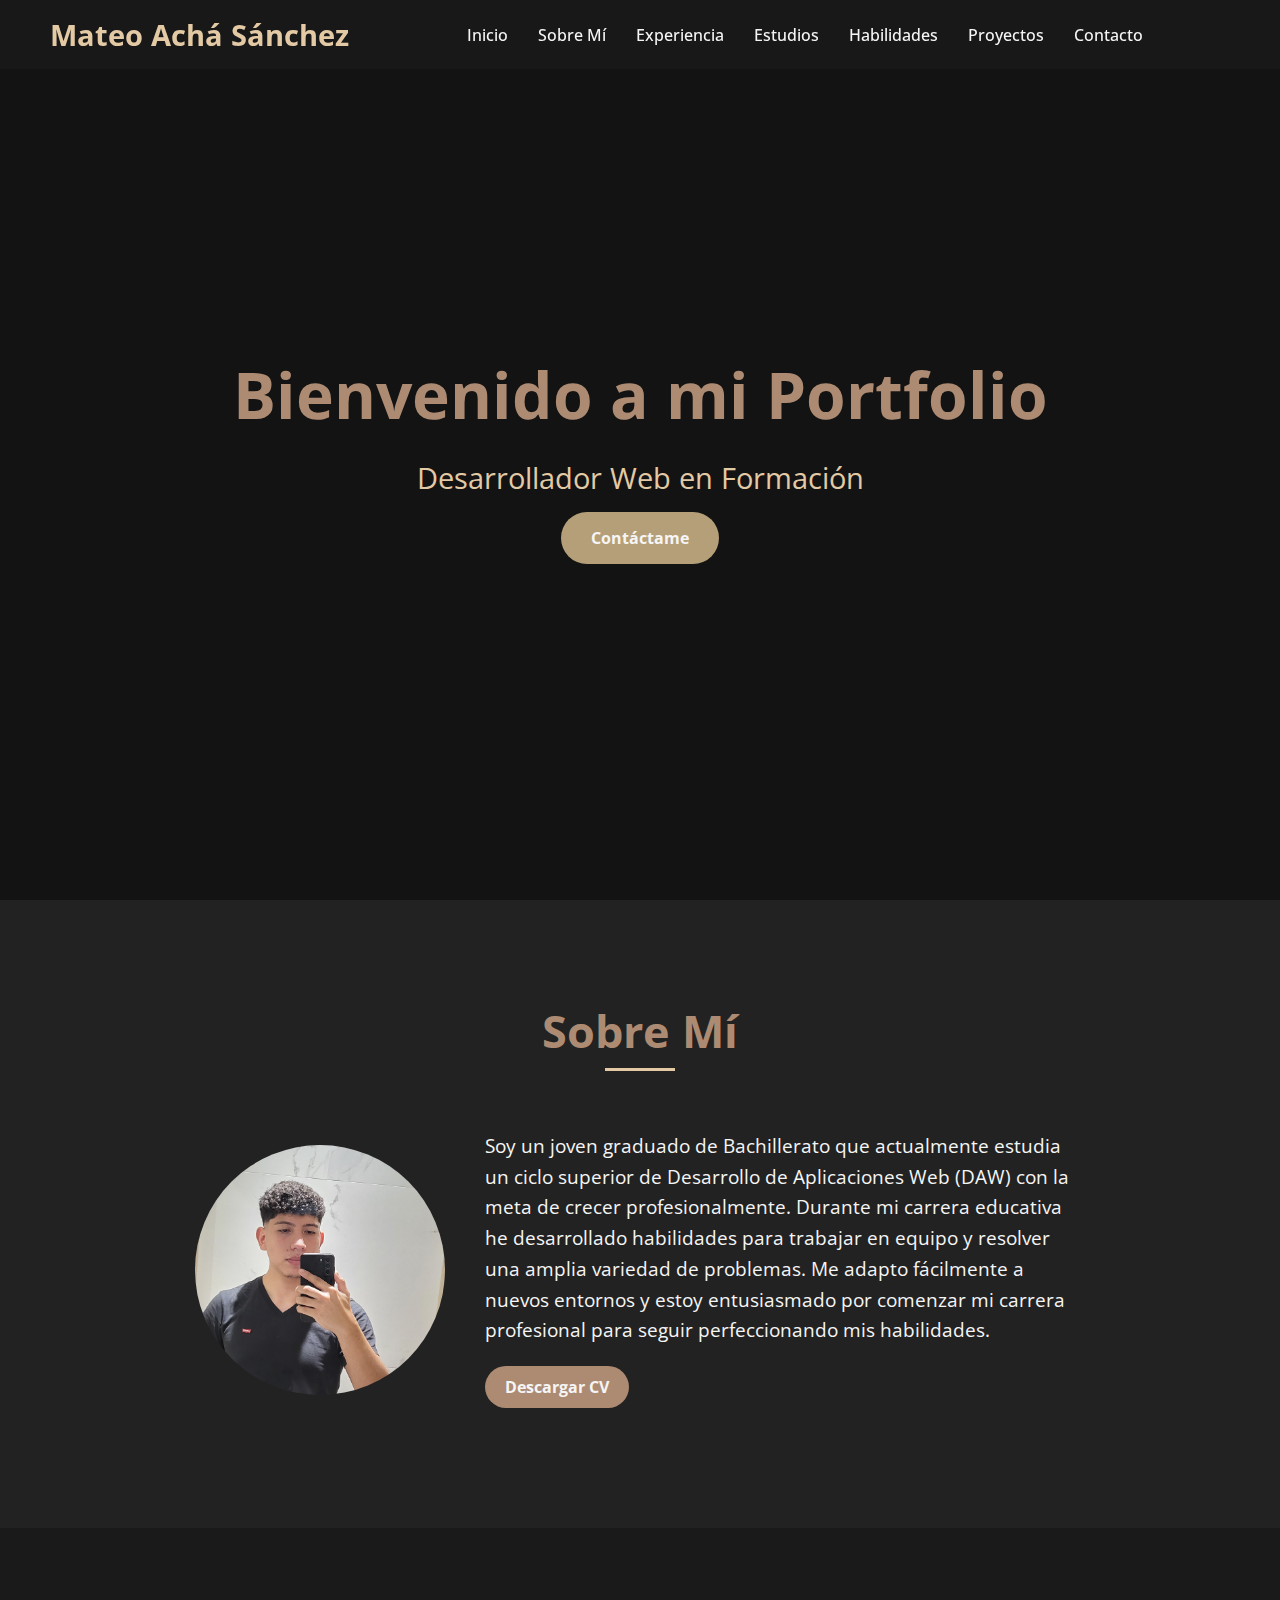
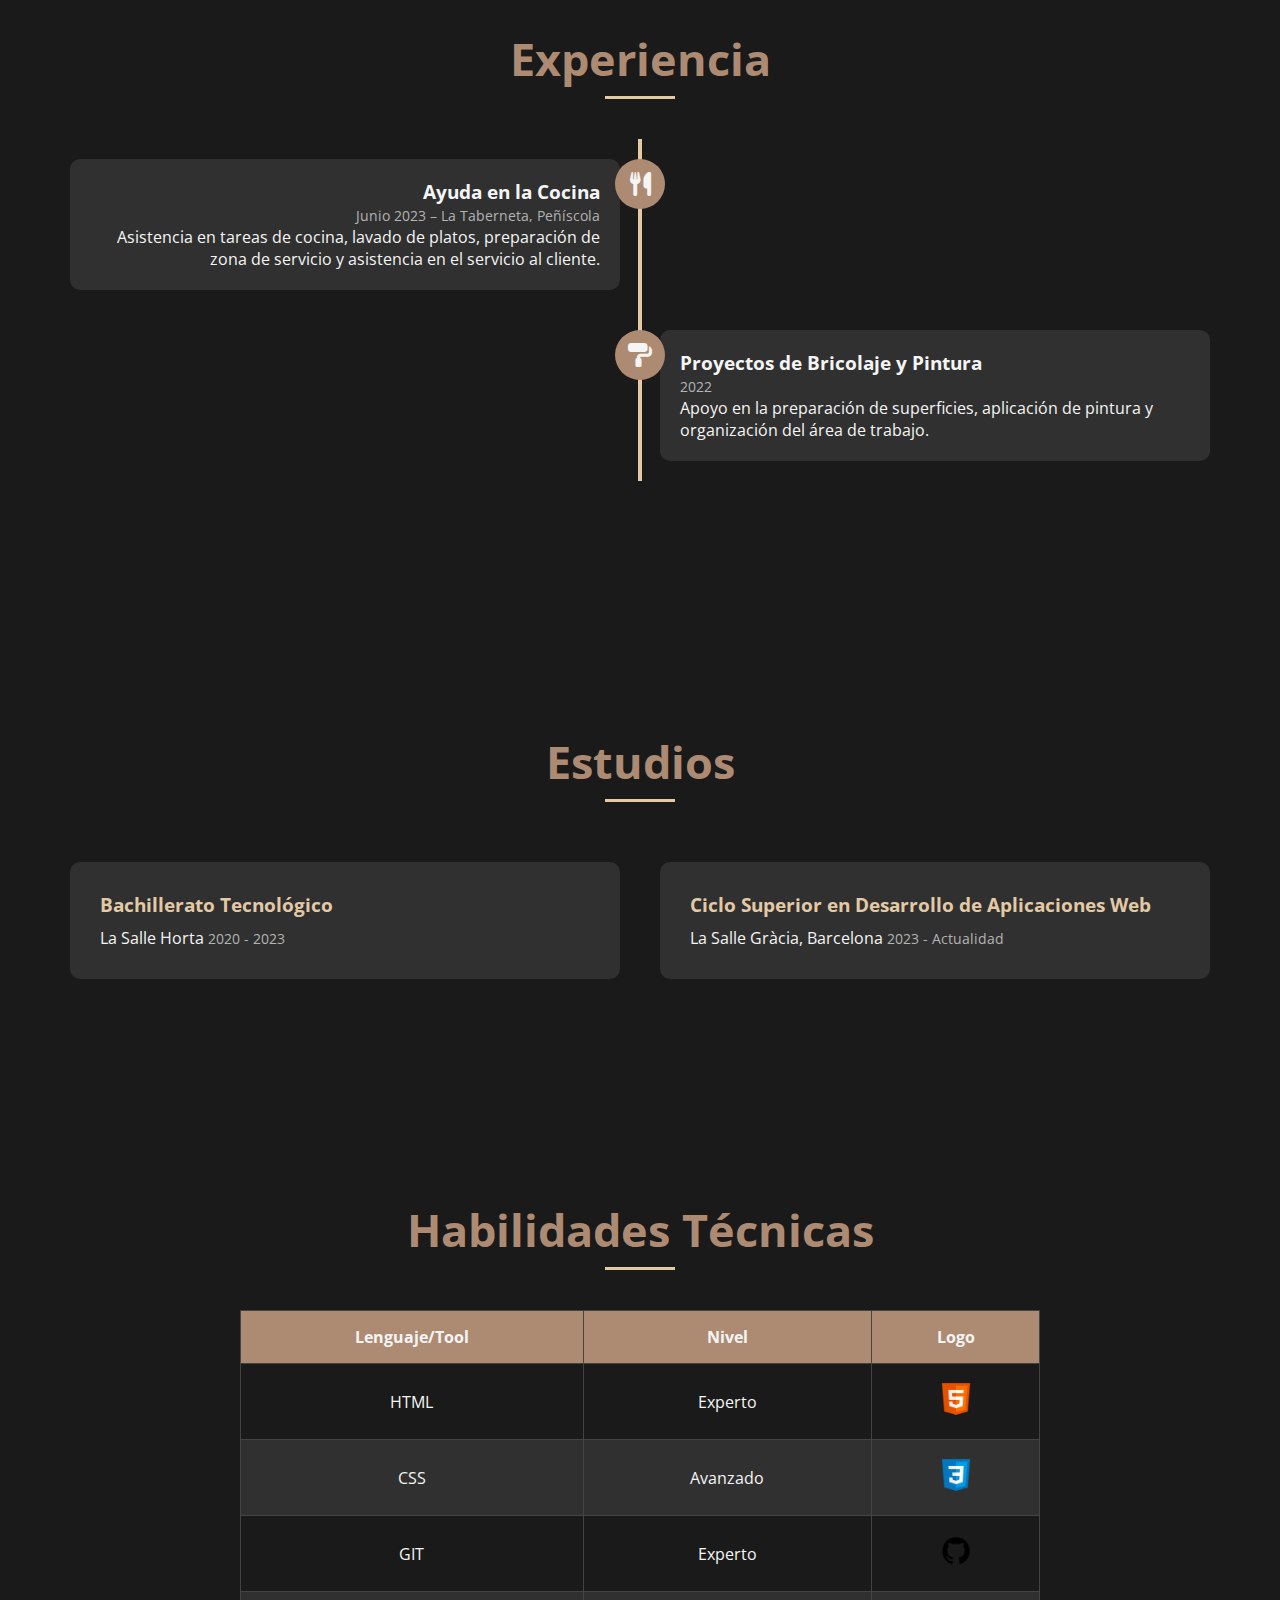
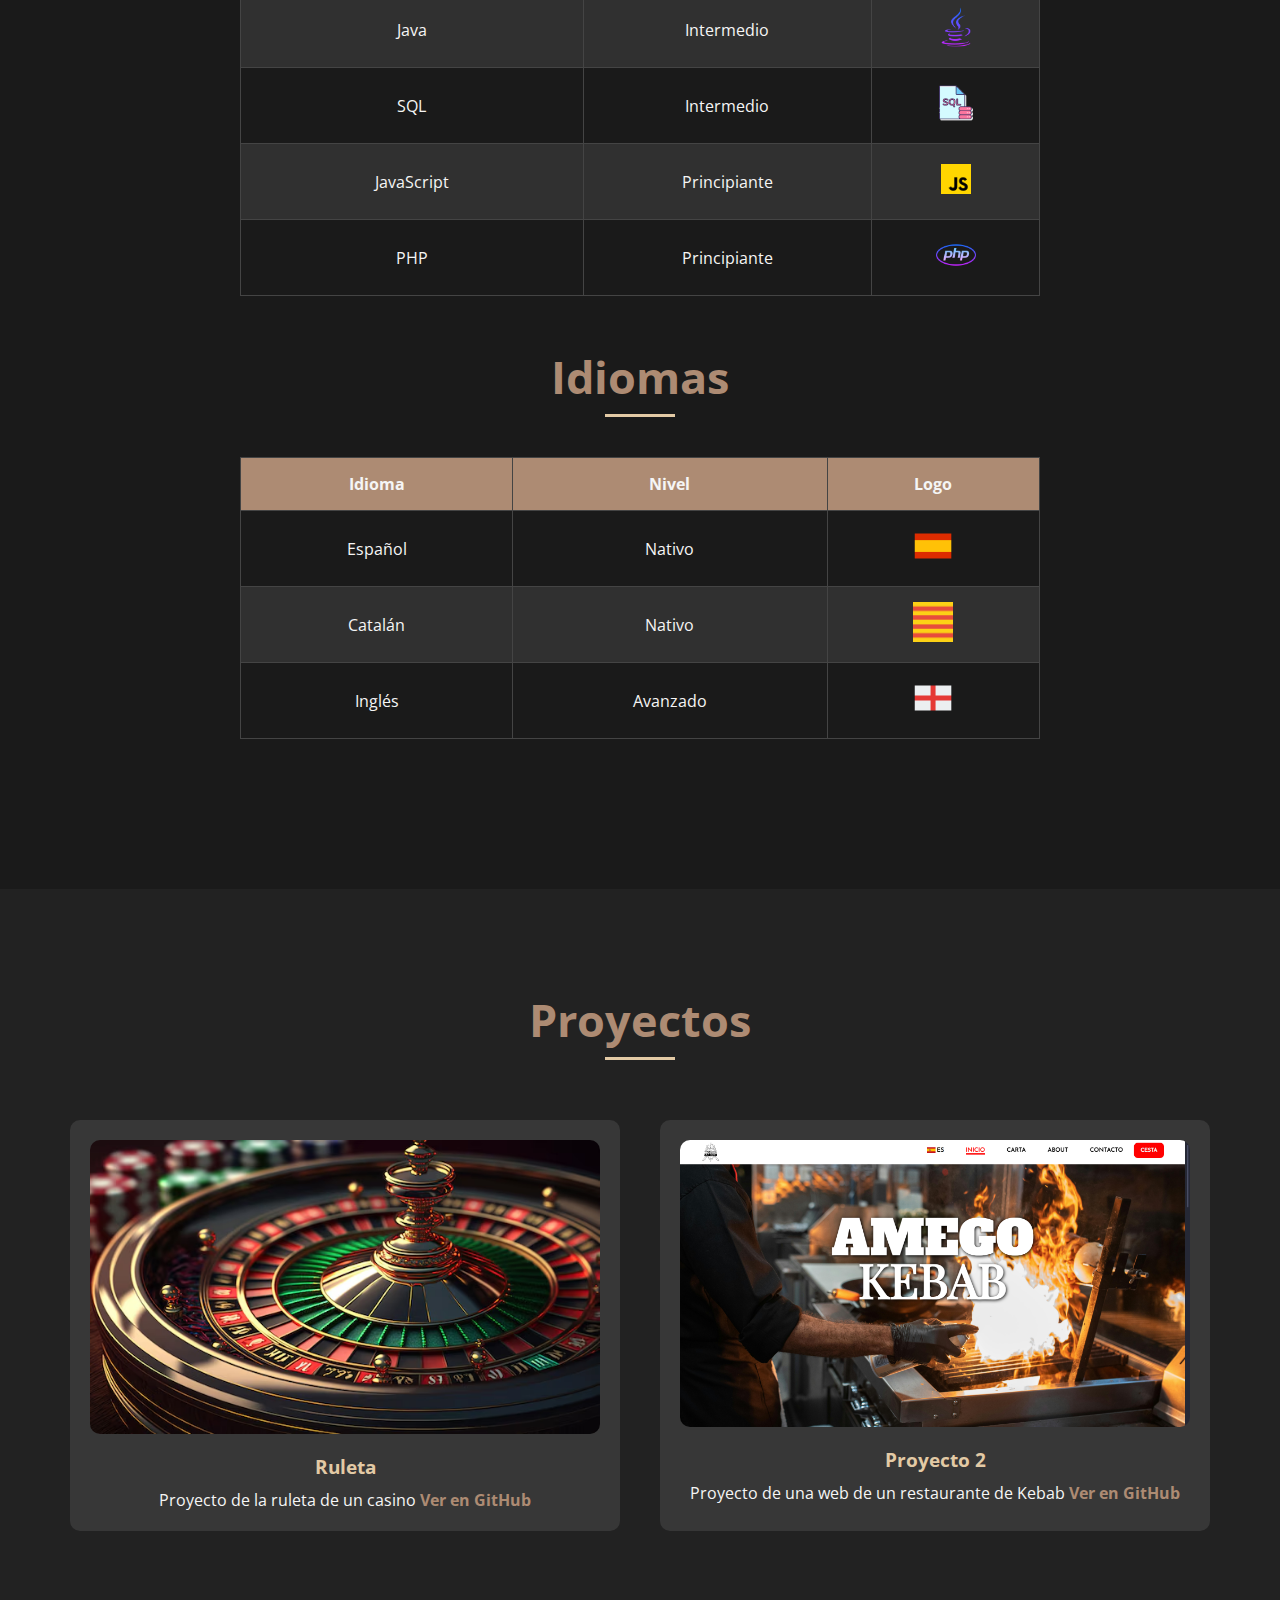
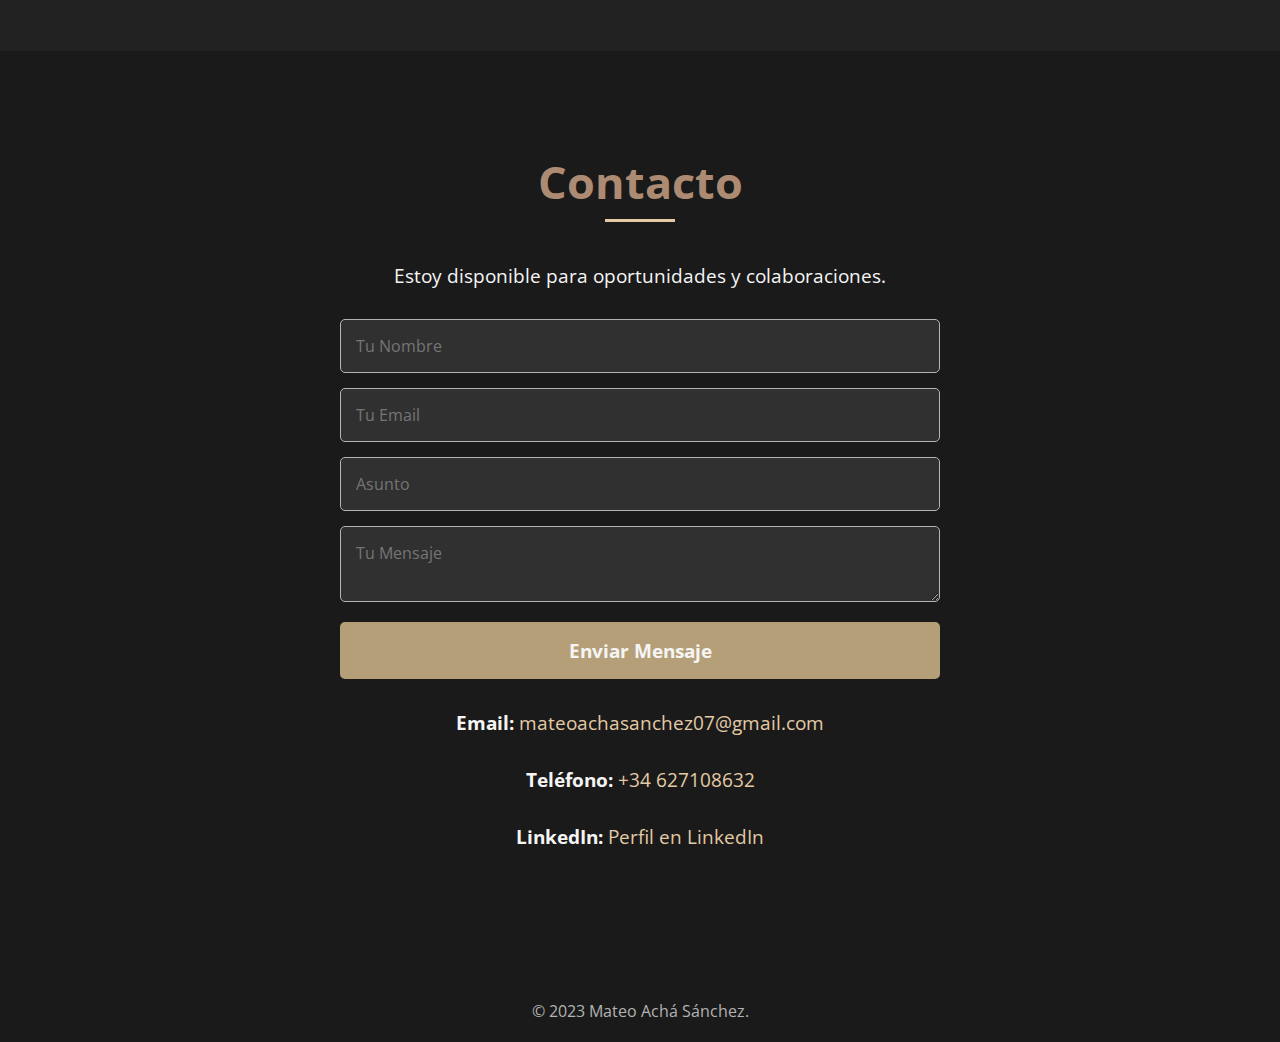
==== commit 4aec240e: "vincular links" ====
--- a/index.html
+++ b/index.html
@@ -240,11 +240,11 @@
     <div class="info-contacto">
       <p><strong>Email:</strong> <a href="mailto:mateoachasanchez07@gmail.com">mateoachasanchez07@gmail.com</a></p>
       <p><strong>Teléfono:</strong> <a href="tel:+34627108632">+34 627108632</a></p>
-      <p><strong>LinkedIn:</strong> <a href="#">Perfil en LinkedIn</a></p>
+      <p><strong>LinkedIn:</strong> <a href="https://www.linkedin.com/in/mateo-achá-sánchez-3566b624b/" target="_blank">Perfil en LinkedIn</a></p>
     </div>
 </section>
  <footer>
-    <p>&copy; 2023 Mateo Acha Sánchez. Todos los derechos reservados.</p>
+    <p>&copy; 2023 Mateo Achá Sánchez.</p>
   </footer>
   <script src="script.js"></script>
 </body>
